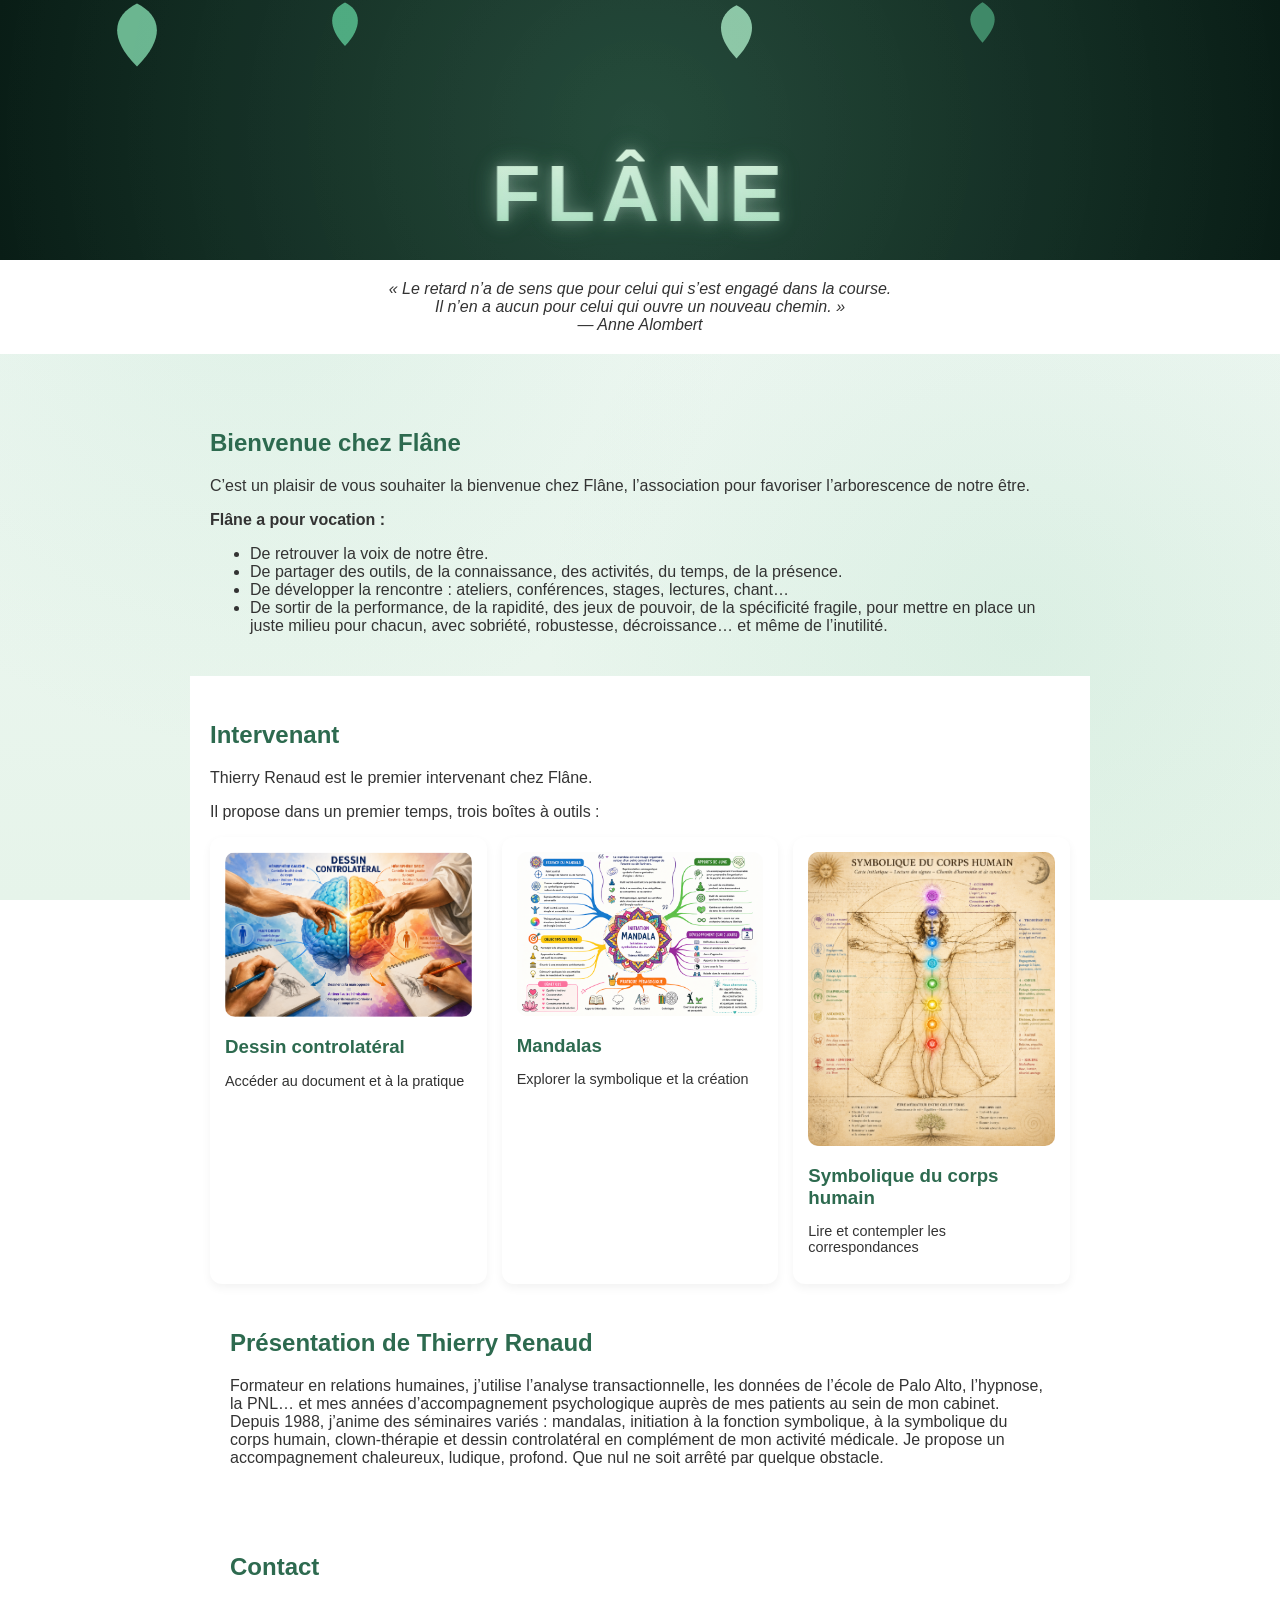
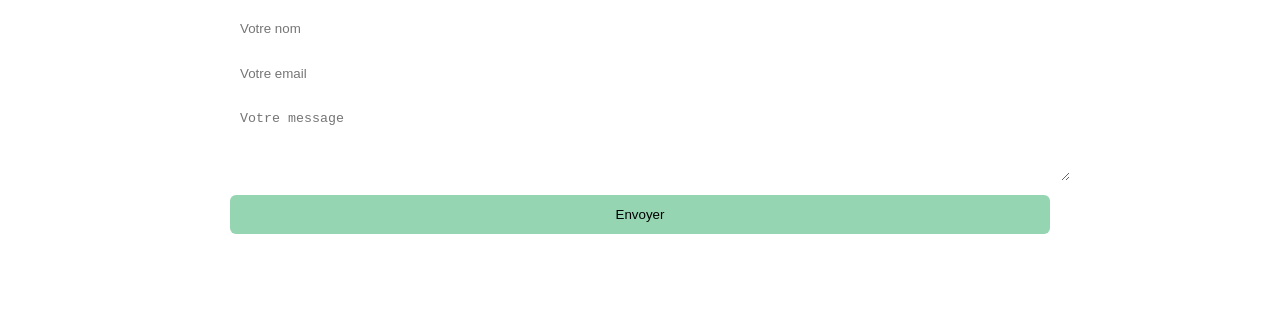
==== index.html @ d942a885 "Update index.html" ====
<!DOCTYPE html>
<html lang="fr">
<head>
<meta charset="UTF-8">
<meta name="viewport" content="width=device-width, initial-scale=1.0">
<link rel="stylesheet" href="css/style.css">
<title>Flâne</title>

<style>
:root {
    --vert-fonce: #2d6a4f;
    --vert-doux: #95d5b2;
    --fond: #f8f9fa;
}

body {
    margin: 0;
    font-family: 'Segoe UI', sans-serif;
    color: #333;

    background:
        radial-gradient(circle at 20% 30%, rgba(149,213,178,0.15), transparent 40%),
        radial-gradient(circle at 80% 70%, rgba(116,198,157,0.12), transparent 40%),
        linear-gradient(180deg, #f1f8f5, #e6f4ea);

    background-attachment: fixed;
}

/* ===== BANDEAU ===== */
.header {
    height: 260px;
    background: radial-gradient(circle at center, #1b4332, #081c15);
    position: relative;
    overflow: hidden;
}

/* lumière respirante */
.header::after {
    content: "";
    position: absolute;
    width: 200%;
    height: 200%;
    top: -50%;
    left: -50%;
    background: radial-gradient(circle, rgba(255,255,255,0.05), transparent 60%);
    animation: breathe 12s infinite ease-in-out;
}

@keyframes breathe {
    0%,100% { transform: scale(1); opacity: 0.4; }
    50% { transform: scale(1.2); opacity: 0.7; }
}

/* ===== TEXTE FLOTTANT AMÉLIORÉ ===== */
.header-title {
    position: absolute;
    bottom: 20px;
    left: 50%;
    transform: translateX(-50%) scaleY(0);
    transform-origin: bottom;
    font-size: 80px;
    font-weight: 700;
    letter-spacing: 6px;
    text-transform: uppercase;
    pointer-events: none;
    white-space: nowrap;

    /* visibilité + style */
    background: linear-gradient(180deg, #d8f3dc, #95d5b2);
    -webkit-background-clip: text;
    -webkit-text-fill-color: transparent;

    text-shadow:
        0 0 10px rgba(255,255,255,0.15),
        0 0 25px rgba(149,213,178,0.2);

    animation: growTree 6s ease-out forwards,
               sway 6s ease-in-out infinite 6s;
}

/* halo doux */
.header-title::before {
    content: "Flâne";
    position: absolute;
    left: 0;
    top: 0;
    color: rgba(255,255,255,0.05);
    filter: blur(8px);
    z-index: -1;
}

/* pousse */
@keyframes growTree {
    0% {
        transform: translateX(-50%) scaleY(0);
        opacity: 0;
        filter: blur(6px);
    }
    40% {
        transform: translateX(-50%) scaleY(1.1);
        opacity: 1;
        filter: blur(2px);
    }
    70% {
        transform: translateX(-50%) scaleY(0.95);
    }
    100% {
        transform: translateX(-50%) scaleY(1);
        opacity: 1;
        filter: blur(0);
    }
}

/* mouvement léger */
@keyframes sway {
    0%,100% { transform: translateX(-50%) scaleY(1) rotate(0deg); }
    50% { transform: translateX(-50%) scaleY(1) rotate(1.5deg); }
}

/* feuilles */
.leaf {
    position: absolute;
    opacity: 0.9;
}

.leaf1 { width: 70px; left: 8%; animation: drift 18s infinite linear; }
.leaf2 { width: 50px; left: 25%; animation: drift 22s infinite linear reverse; }
.leaf3 { width: 65px; left: 55%; animation: drift 20s infinite linear; }
.leaf4 { width: 45px; left: 75%; animation: drift 24s infinite linear reverse; }

@keyframes drift {
    0%   { transform: translateY(-80px) translateX(0px) rotate(0deg); }
    25%  { transform: translateY(60px) translateX(20px) rotate(90deg); }
    50%  { transform: translateY(140px) translateX(-20px) rotate(180deg); }
    75%  { transform: translateY(220px) translateX(15px) rotate(270deg); }
    100% { transform: translateY(320px) translateX(0px) rotate(360deg); }
}

/* ===== Citation ===== */
.quote {
    text-align: center;
    padding: 20px;
    font-style: italic;
    background: white;
}

/* ===== Structure ===== */
.container {
    max-width: 900px;
    margin: auto;
}

.section {
    padding: 25px 20px;
}

.section:nth-child(even) {
    background: #ffffff;
}

h2 {
    color: var(--vert-fonce);
}

/* ===== Images ===== */
.img {
    width: 100%;
    max-width: 600px;
    display: block;
    margin: 15px auto;
    border-radius: 12px;
    box-shadow: 0 6px 20px rgba(0,0,0,0.1);
}

/* ===== Cartes ===== */
.grid {
    display: grid;
    gap: 15px;
}

.card {
    background: white;
    padding: 15px;
    border-radius: 12px;
    box-shadow: 0 4px 10px rgba(0,0,0,0.05);
}

/* ===== Contact ===== */
.contact {
    background: var(--vert-fonce);
    color: white;
}

.contact input,
.contact textarea {
    width: 100%;
    padding: 10px;
    margin-top: 10px;
    border-radius: 6px;
    border: none;
}

.contact button {
    margin-top: 10px;
    padding: 12px;
    width: 100%;
    background: var(--vert-doux);
    border: none;
    border-radius: 6px;
    cursor: pointer;
}

/* ===== Responsive ===== */
@media(min-width:768px) {
    .grid {
        grid-template-columns: repeat(3, 1fr);
    }
}
</style>
</head>

<body>

<!-- ===== BANDEAU ===== -->
<div class="header">

<div class="header-title">Flâne</div>

<svg class="leaf leaf1" viewBox="0 0 100 100">
<path d="M50 5 C80 20, 95 50, 50 95 C5 50, 20 20, 50 5 Z" fill="#74c69d"/>
</svg>

<svg class="leaf leaf2" viewBox="0 0 100 100">
<path d="M50 5 C78 18, 90 50, 50 92 C10 50, 22 18, 50 5 Z" fill="#52b788"/>
</svg>

<svg class="leaf leaf3" viewBox="0 0 100 100">
<path d="M50 8 C75 20, 88 50, 50 90 C12 50, 25 20, 50 8 Z" fill="#95d5b2"/>
</svg>

<svg class="leaf leaf4" viewBox="0 0 100 100">
<path d="M50 5 C82 25, 90 50, 50 95 C10 50, 18 25, 50 5 Z" fill="#40916c"/>
</svg>

</div>

<!-- ===== Citation ===== -->
<div class="quote">
« Le retard n’a de sens que pour celui qui s’est engagé dans la course.<br>
Il n’en a aucun pour celui qui ouvre un nouveau chemin. »<br>
— Anne Alombert
</div>

<div class="container">

<div class="section">
<h2>Bienvenue chez Flâne</h2>

<p>
C’est un plaisir de vous souhaiter la bienvenue chez Flâne, l’association pour favoriser l’arborescence de notre être.
</p>

<p><strong>Flâne a pour vocation :</strong></p>

<ul>
<li>De retrouver la voix de notre être.</li>

<li>De partager des outils, de la connaissance, des activités, du temps, de la présence.</li>

<li>De développer la rencontre : ateliers, conférences, stages, lectures, chant…</li>

<li>De sortir de la performance, de la rapidité, des jeux de pouvoir, de la spécificité fragile, pour mettre en place un juste milieu pour chacun, avec sobriété, robustesse, décroissance… et même de l’inutilité.</li>
</ul>

</div>

<div class="section">
<h2>Intervenant</h2>

<p>
Thierry Renaud est le premier intervenant chez Flâne.
</p>

<p>
Il propose dans un premier temps, trois boîtes à outils :
</p>

 <div class="grid">

        <a href="dessin-controlateral.html" class="card">
            <img src="images/dessin.png" alt="Dessin controlatéral">
            <h3>Dessin controlatéral</h3>
            <p>Accéder au document et à la pratique</p>
        </a>

        <a href="mandalas.html" class="card">
            <img src="images/mandala.png" alt="Mandalas">
            <h3>Mandalas</h3>
            <p>Explorer la symbolique et la création</p>
        </a>

        <a href="symbolique-corps-humain.html" class="card">
            <img src="images/corps-symbolique.png" alt="Symbolique du corps humain">
            <h3>Symbolique du corps humain</h3>
            <p>Lire et contempler les correspondances</p>
        </a>

</div>
<div class="section">
<h2>Présentation de Thierry Renaud</h2>
<p>Formateur en relations humaines, j’utilise l’analyse transactionnelle, les
données de l’école de Palo Alto, l’hypnose, la PNL… et mes années
d’accompagnement psychologique auprès de mes patients au sein de mon
cabinet. Depuis 1988, j’anime des séminaires variés : mandalas, initiation
à la fonction symbolique, à la symbolique du corps humain, clown-thérapie
et dessin controlatéral en complément de mon activité médicale. Je propose un accompagnement chaleureux, ludique, profond.
Que nul ne soit arrêté par quelque obstacle.</p>
</div>

<div class="section contact">
<h2>Contact</h2>
<form>
<input type="text" placeholder="Votre nom">
<input type="email" placeholder="Votre email">
<textarea rows="4" placeholder="Votre message"></textarea>
<button>Envoyer</button>
</form>
</div>

</div>

</body>
</html>
---- css/style.css ----
:root {
    --vert-fonce: #2d6a4f;
    --vert-doux: #95d5b2;
    --fond: #f8f9fa;
}

body {
    margin: 0;
    font-family: 'Segoe UI', sans-serif;
    color: #333;
    background: linear-gradient(180deg, #f1f8f5, #e6f4ea);
}

header {
    background: radial-gradient(circle at center, #1b4332, #081c15);
    padding: 60px 20px;
    text-align: center;
    color: white;
}

header h1 {
    margin: 0;
    font-size: 56px;
    letter-spacing: 4px;
}

.container {
    max-width: 900px;
    margin: auto;
    padding: 30px 20px;
}

.grid {
    display: grid;
    gap: 20px;
}

@media(min-width:768px) {
    .grid {
        grid-template-columns: repeat(3, 1fr);
    }
}

.card {
    background: white;
    border-radius: 14px;
    padding: 15px;
    box-shadow: 0 6px 18px rgba(0,0,0,0.08);
    text-decoration: none;
    color: inherit;
    transition: transform 0.25s ease, box-shadow 0.25s ease;
}

.card:hover {
    transform: translateY(-6px);
    box-shadow: 0 12px 30px rgba(0,0,0,0.15);
}

.card img {
    width: 100%;
    border-radius: 10px;
}

.card h3 {
    margin: 15px 0 5px;
    color: var(--vert-fonce);
}

.card p {
    font-size: 0.9em;
}

.back-link {
    display: inline-block;
    margin-top: 30px;
    color: var(--vert-fonce);
    text-decoration: none;
    font-weight: bold;
}

iframe {
    width: 100%;
    height: 85vh;
    border: none;
    border-radius: 12px;
    box-shadow: 0 8px 25px rgba(0,0,0,0.15);
}
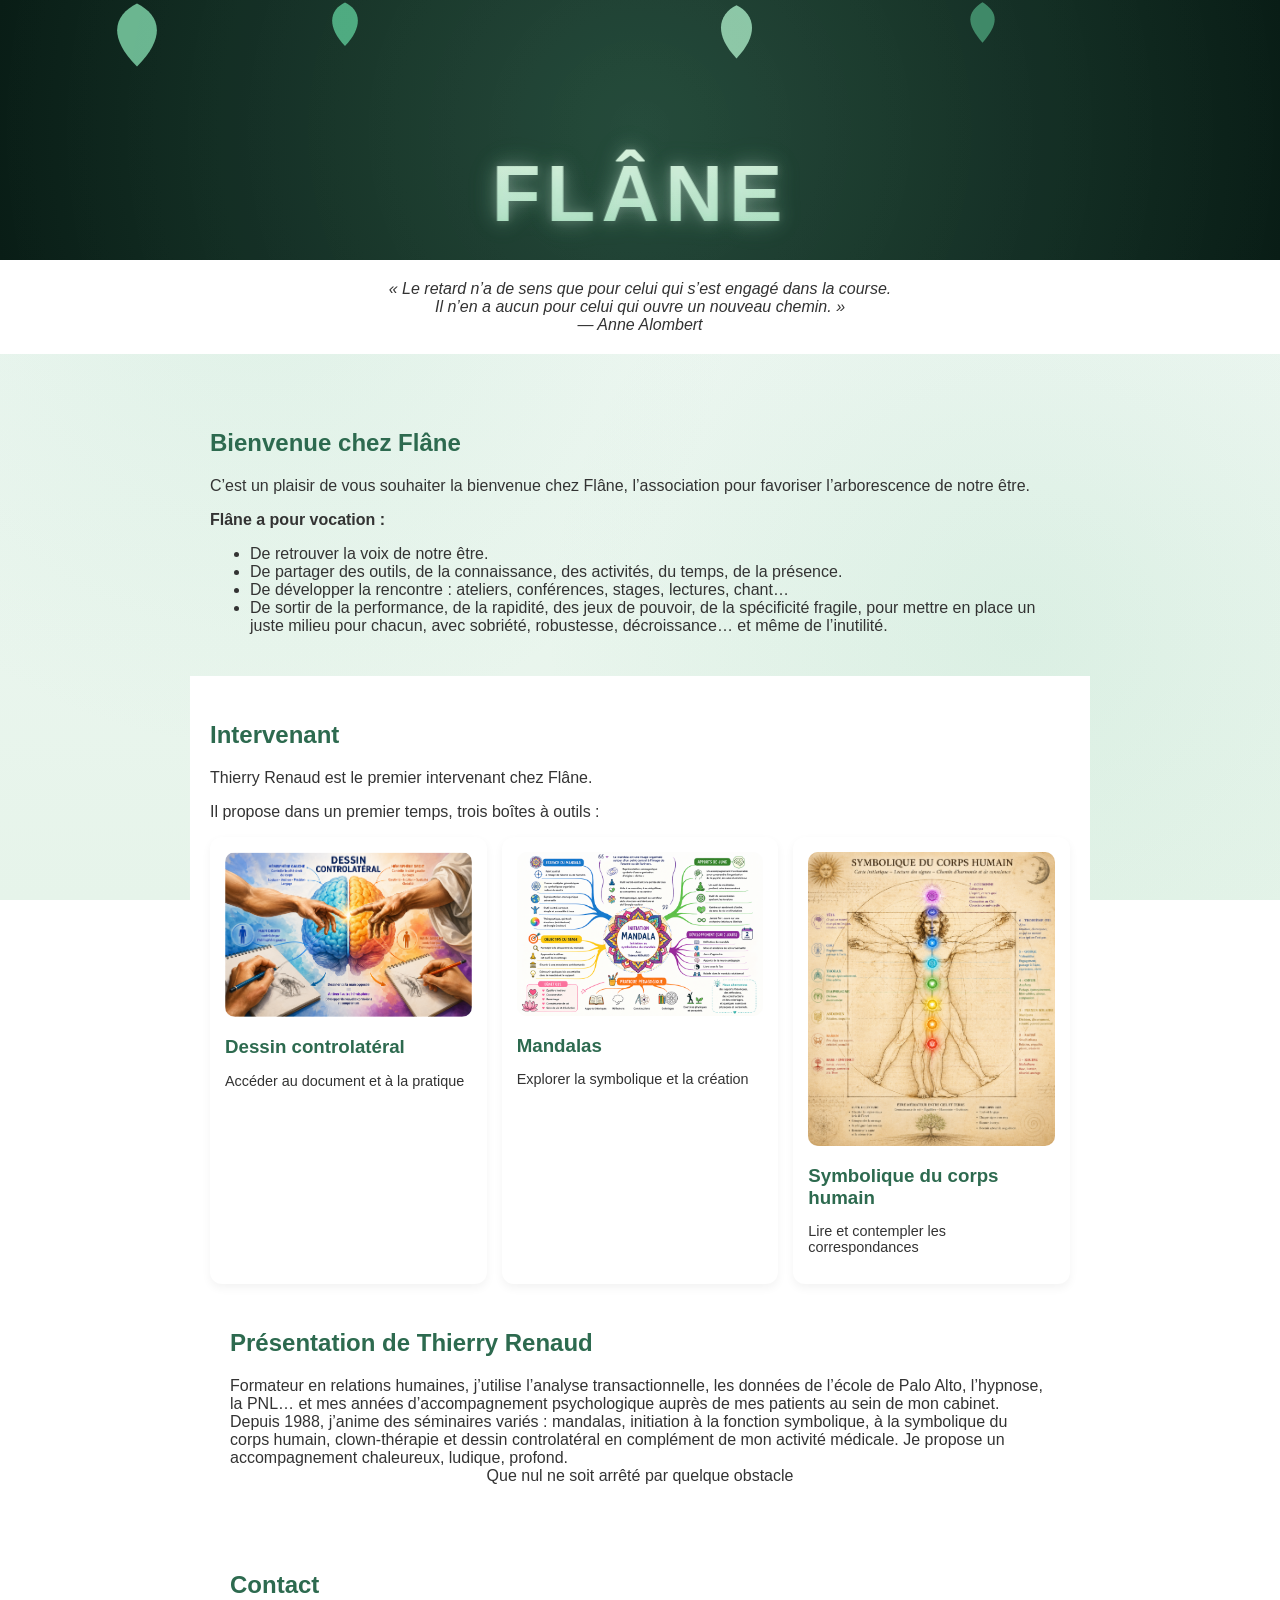
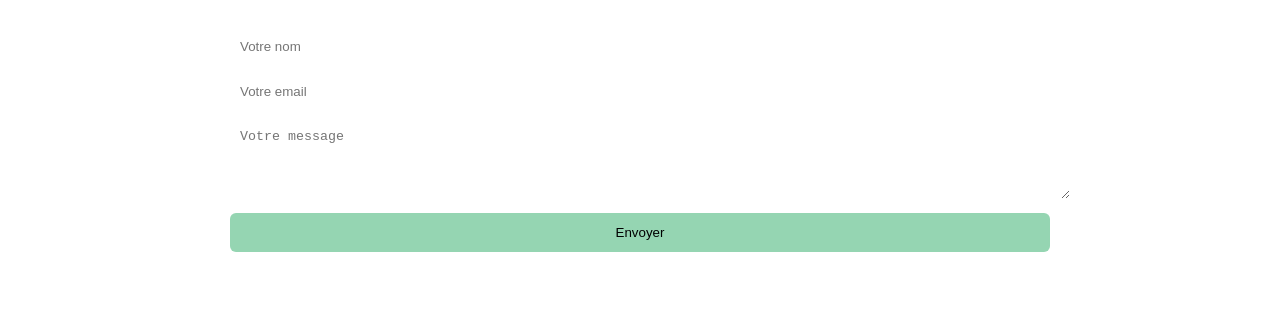
==== commit 4fb9d947: "Update index.html" ====
--- a/index.html
+++ b/index.html
@@ -313,8 +313,12 @@
 d’accompagnement psychologique auprès de mes patients au sein de mon
 cabinet. Depuis 1988, j’anime des séminaires variés : mandalas, initiation
 à la fonction symbolique, à la symbolique du corps humain, clown-thérapie
-et dessin controlatéral en complément de mon activité médicale. Je propose un accompagnement chaleureux, ludique, profond.
-Que nul ne soit arrêté par quelque obstacle.</p>
+et dessin controlatéral en complément de mon activité médicale. Je propose un accompagnement chaleureux, ludique, profond.<br>
+  <span style="display:block; text-align:center;">
+    Que nul ne soit arrêté par quelque obstacle
+  </span>
+</p>
+
 </div>
 
 <div class="section contact">
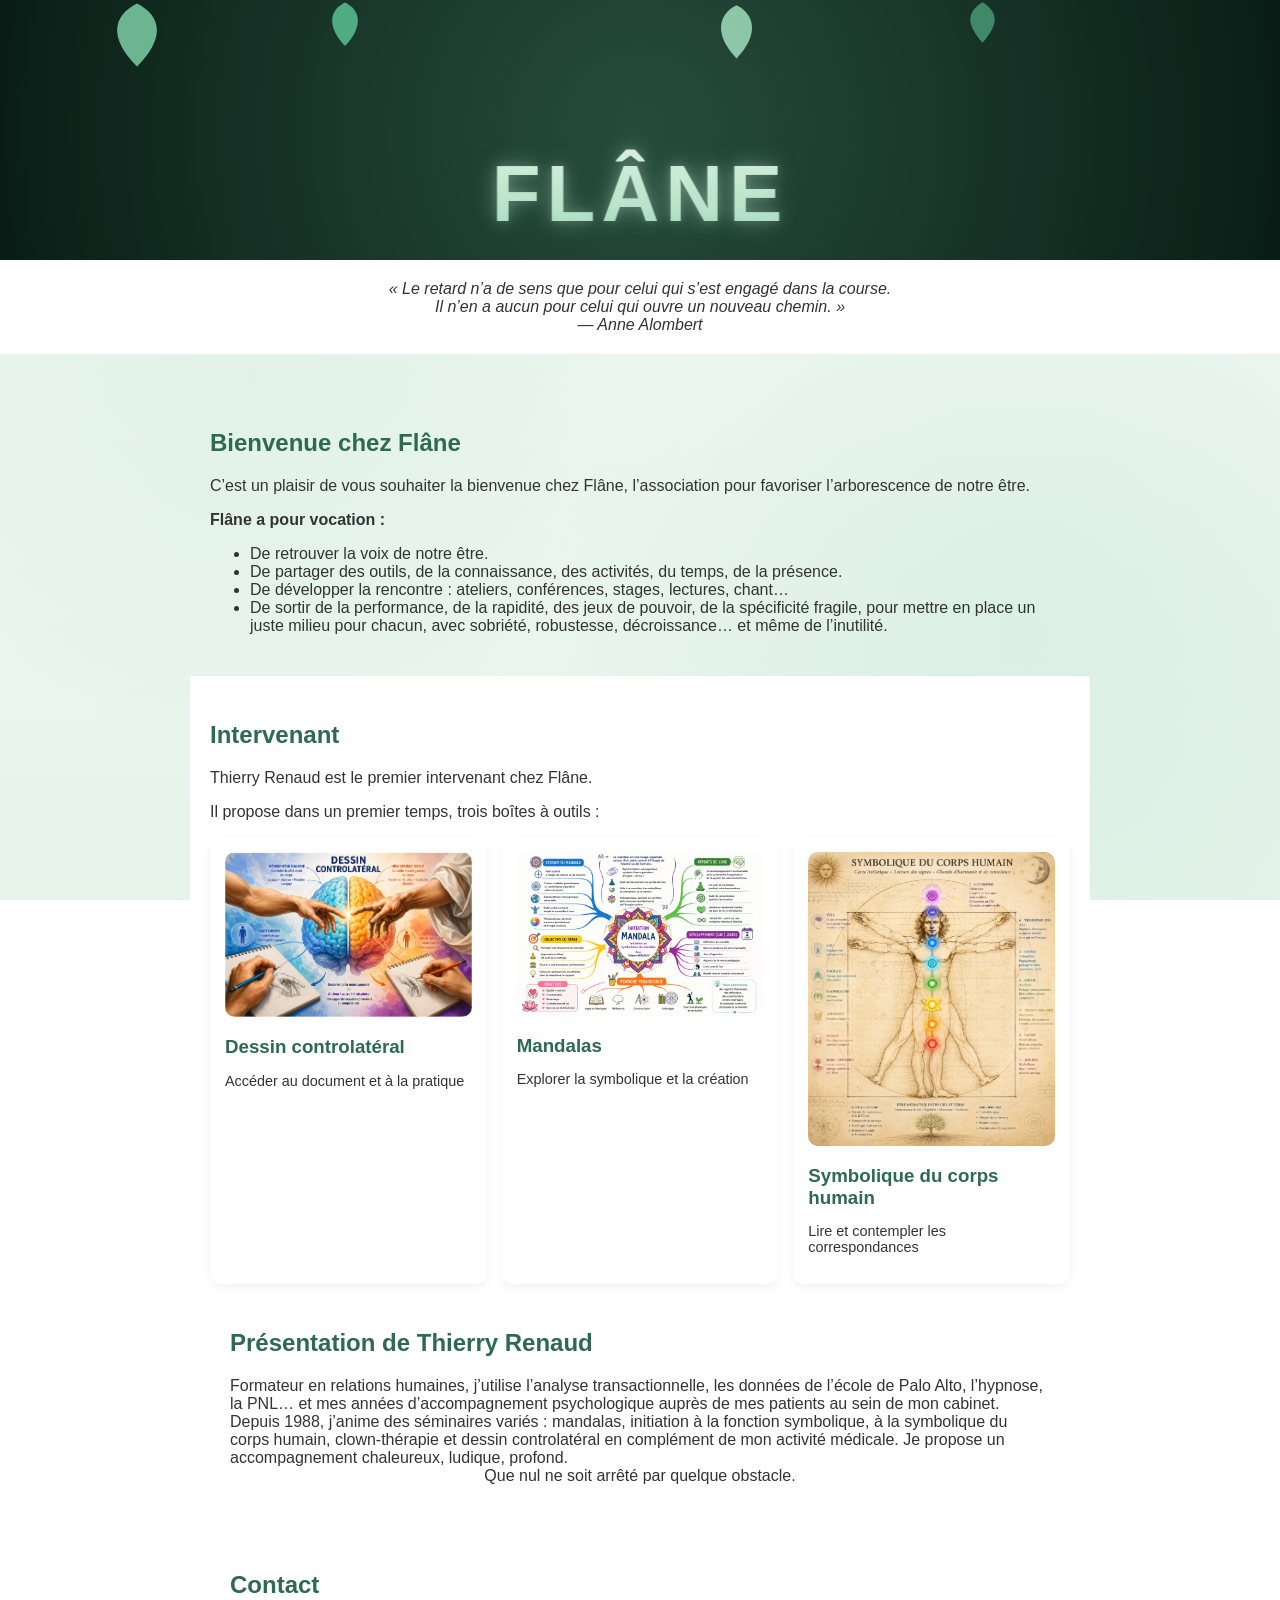
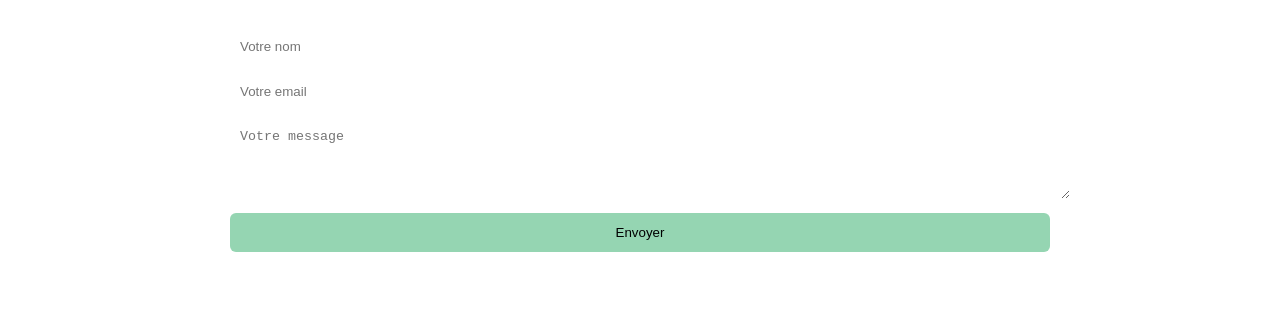
==== commit 3e0d5a9b: "Update index.html" ====
--- a/index.html
+++ b/index.html
@@ -315,7 +315,7 @@
 à la fonction symbolique, à la symbolique du corps humain, clown-thérapie
 et dessin controlatéral en complément de mon activité médicale. Je propose un accompagnement chaleureux, ludique, profond.<br>
   <span style="display:block; text-align:center;">
-    Que nul ne soit arrêté par quelque obstacle
+    Que nul ne soit arrêté par quelque obstacle.
   </span>
 </p>
 
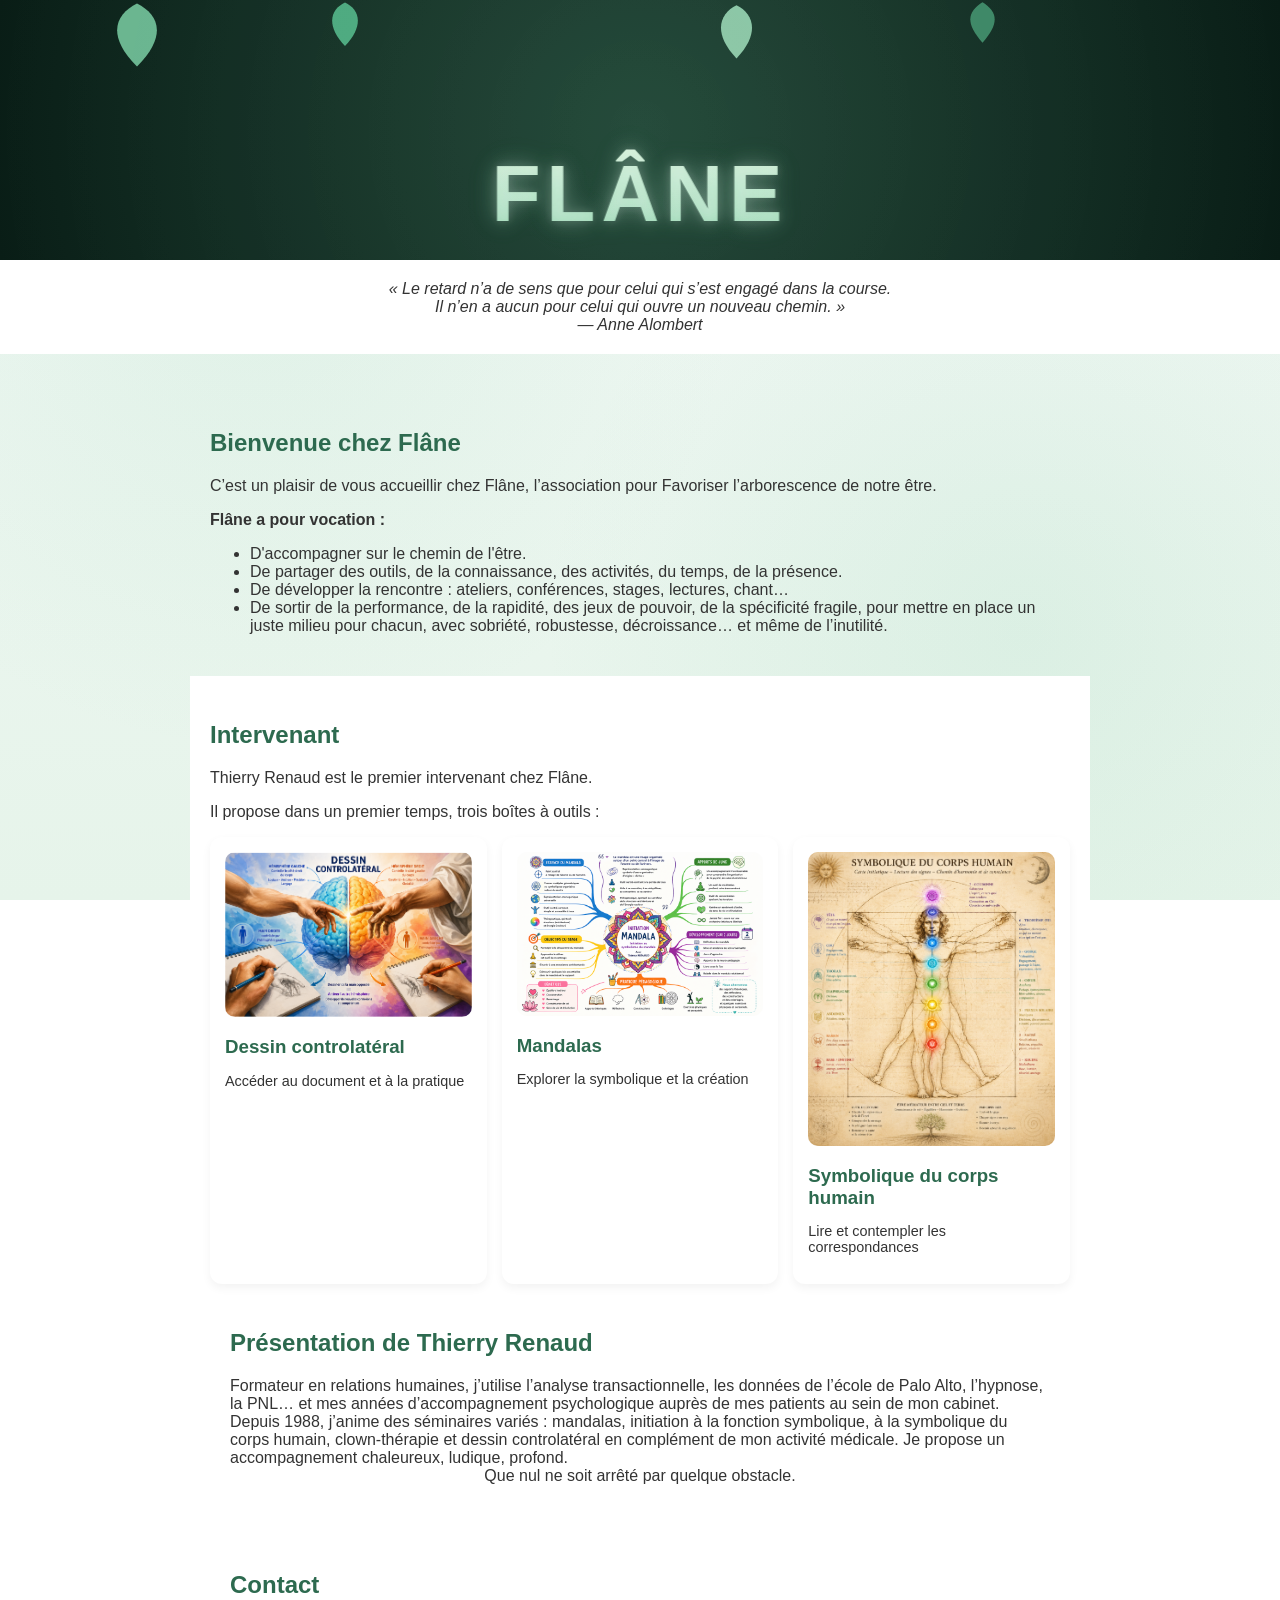
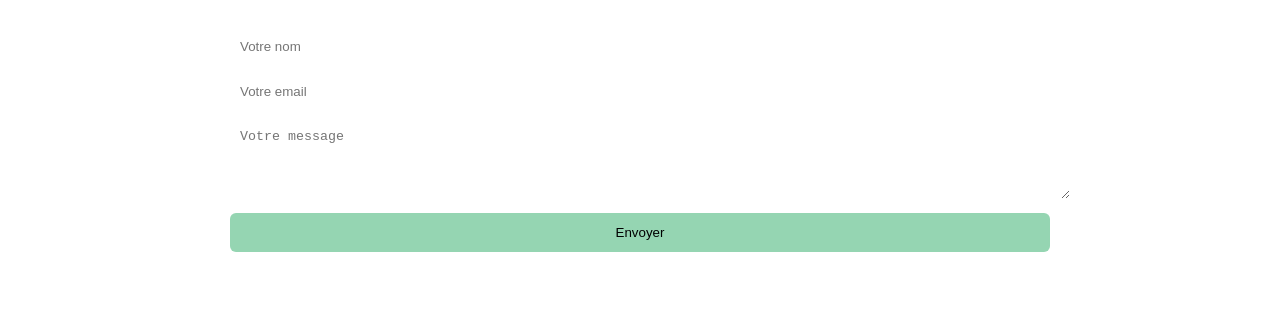
==== commit 85e1110a: "Update index.html" ====
--- a/index.html
+++ b/index.html
@@ -257,13 +257,13 @@
 <h2>Bienvenue chez Flâne</h2>
 
 <p>
-C’est un plaisir de vous souhaiter la bienvenue chez Flâne, l’association pour favoriser l’arborescence de notre être.
+C’est un plaisir de vous accueillir chez Flâne, l’association pour Favoriser l’arborescence de notre être.
 </p>
 
 <p><strong>Flâne a pour vocation :</strong></p>
 
 <ul>
-<li>De retrouver la voix de notre être.</li>
+<li>D'accompagner sur le chemin de l'être.</li>
 
 <li>De partager des outils, de la connaissance, des activités, du temps, de la présence.</li>
 
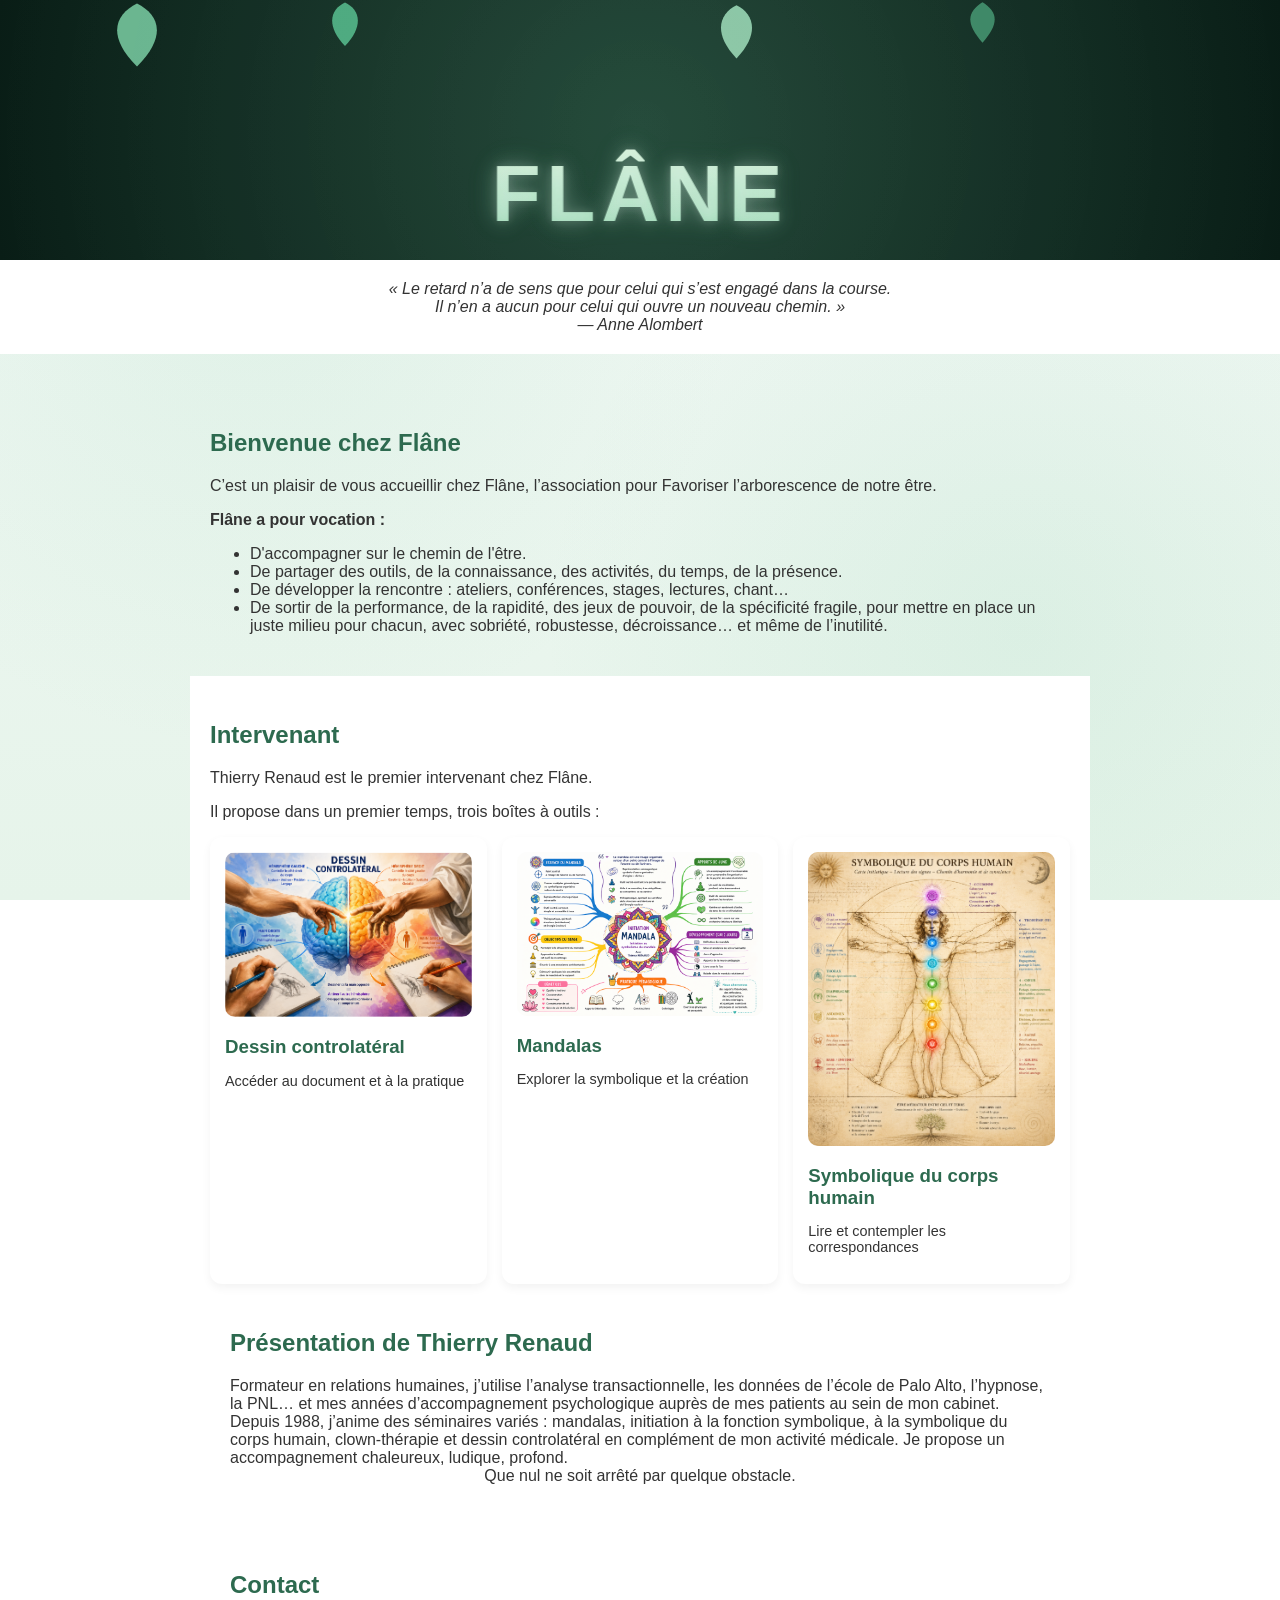
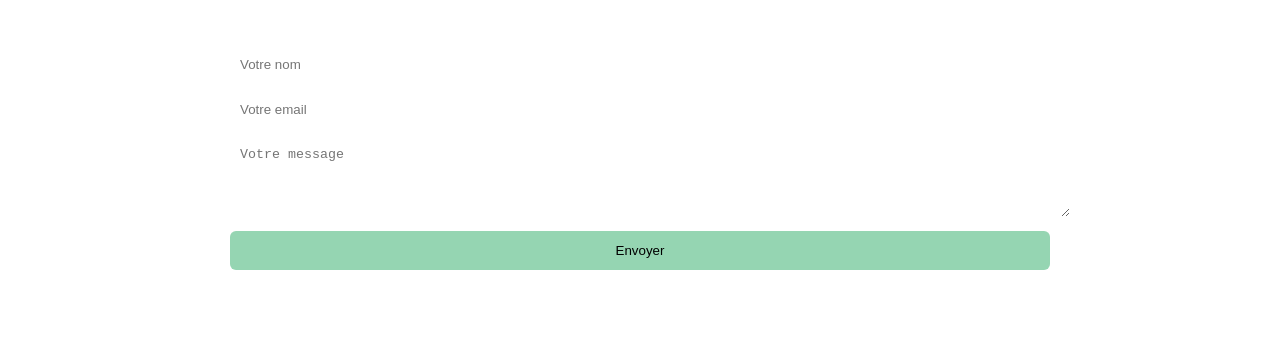
==== commit 484530ea: "Update index.html" ====
--- a/index.html
+++ b/index.html
@@ -322,13 +322,17 @@
 </div>
 
 <div class="section contact">
-<h2>Contact</h2>
-<form>
-<input type="text" placeholder="Votre nom">
-<input type="email" placeholder="Votre email">
-<textarea rows="4" placeholder="Votre message"></textarea>
-<button>Envoyer</button>
-</form>
+  <h2>Contact</h2>
+
+  https://formspree.io/f/xkoyrqkv
+    <input type="text" name="nom" placeholder="Votre nom" required>
+
+    <input type="email" name="email" placeholder="Votre email" required>
+
+    <textarea name="message" rows="4" placeholder="Votre message" required></textarea>
+
+    <button type="submit">Envoyer</button>
+  </form>
 </div>
 
 </div>
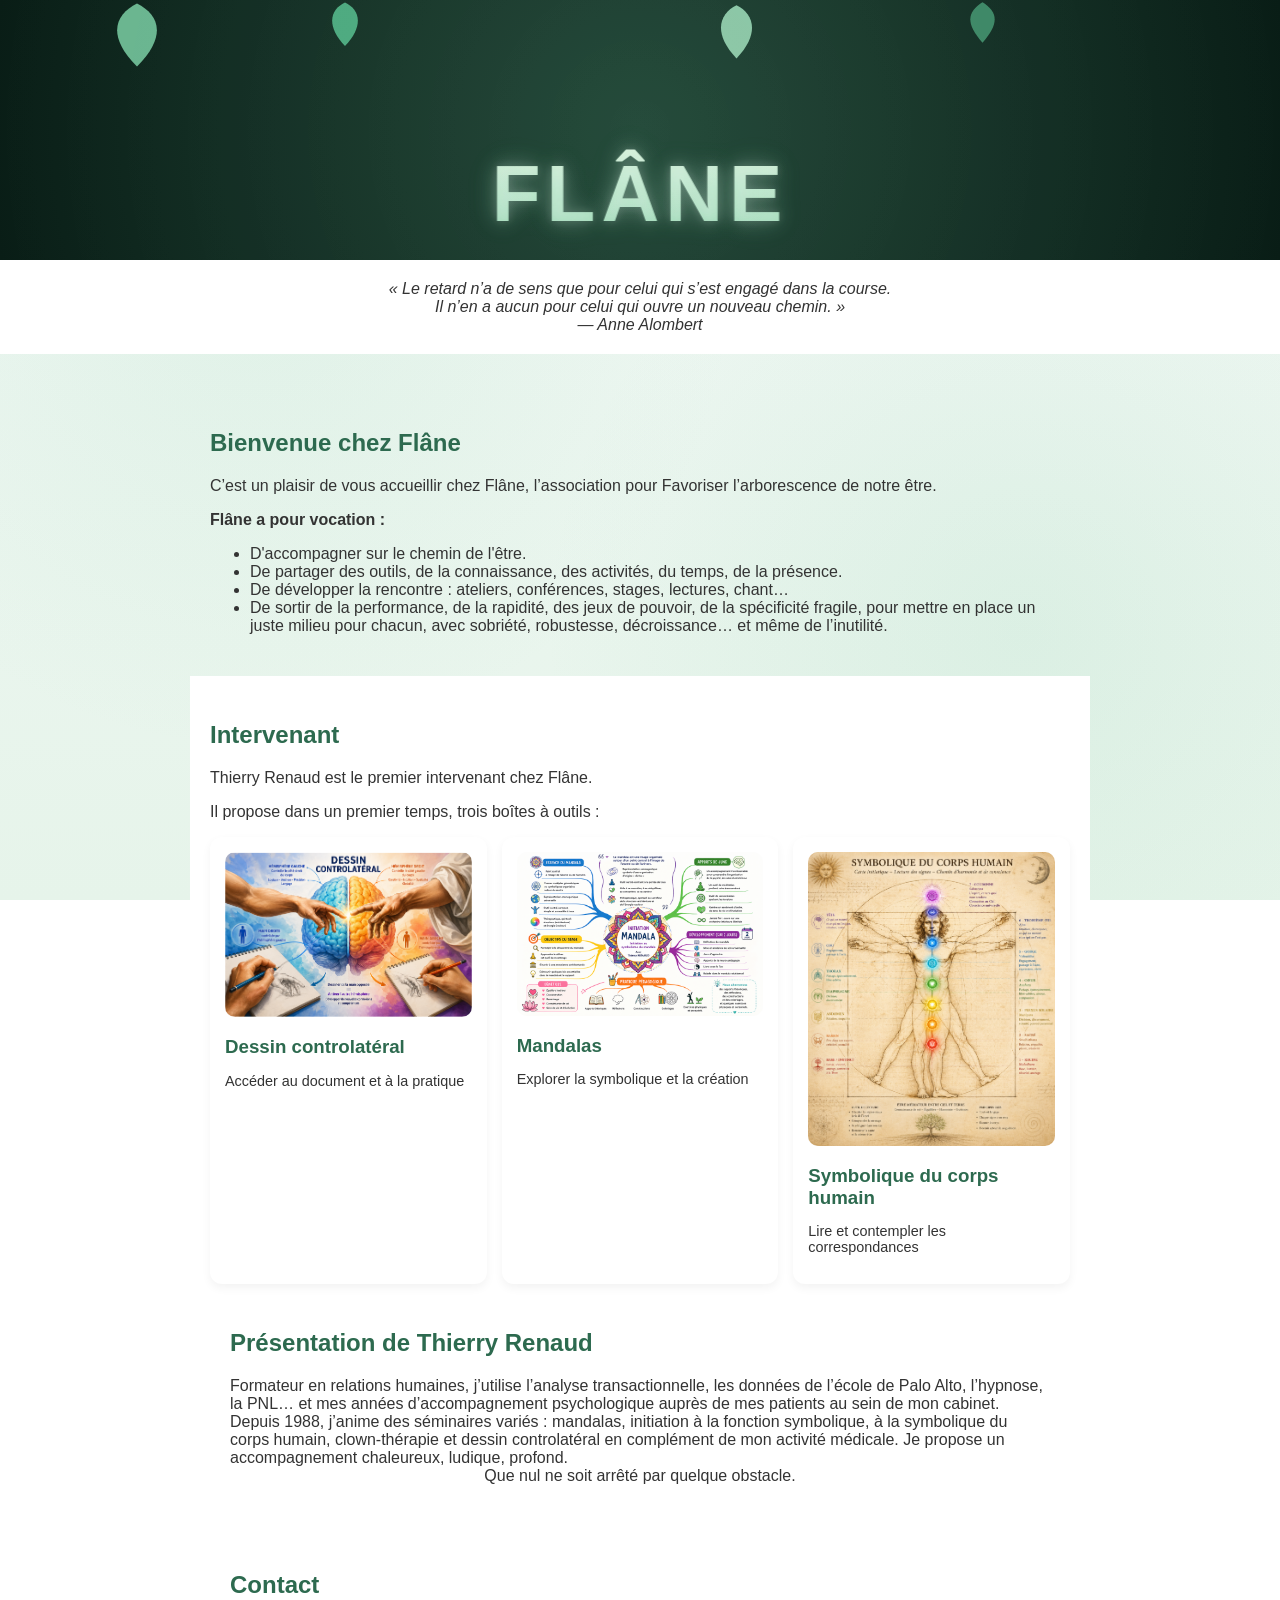
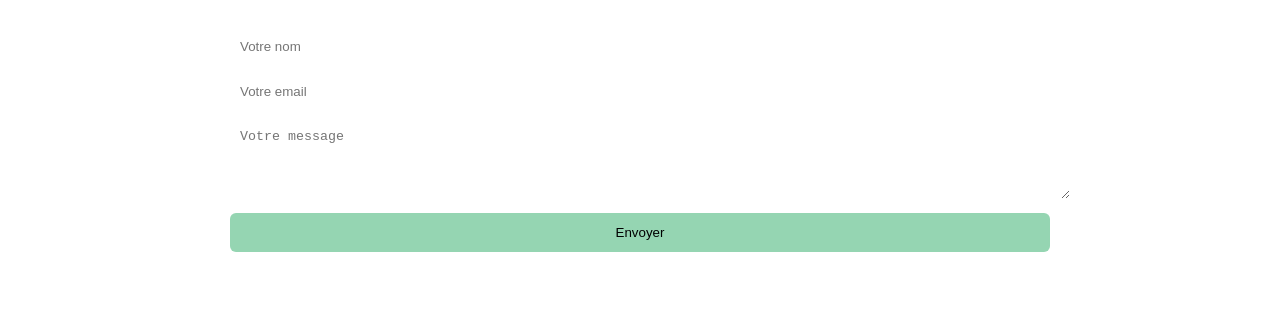
==== commit f89e57c8: "Update index.html" ====
--- a/index.html
+++ b/index.html
@@ -322,17 +322,17 @@
 </div>
 
 <div class="section contact">
-  <h2>Contact</h2>
-
-  https://formspree.io/f/xkoyrqkv
+<h2>Contact</h2>
+<form action="https://formtree.io/submit/abcd1234" method="POST">
     <input type="text" name="nom" placeholder="Votre nom" required>
-
     <input type="email" name="email" placeholder="Votre email" required>
-
     <textarea name="message" rows="4" placeholder="Votre message" required></textarea>
 
+    <!-- optionnel : anti-spam -->
+    <input type="hidden" name="_subject" value="Nouveau message depuis flane.fr">
+
     <button type="submit">Envoyer</button>
-  </form>
+</form>
 </div>
 
 </div>
